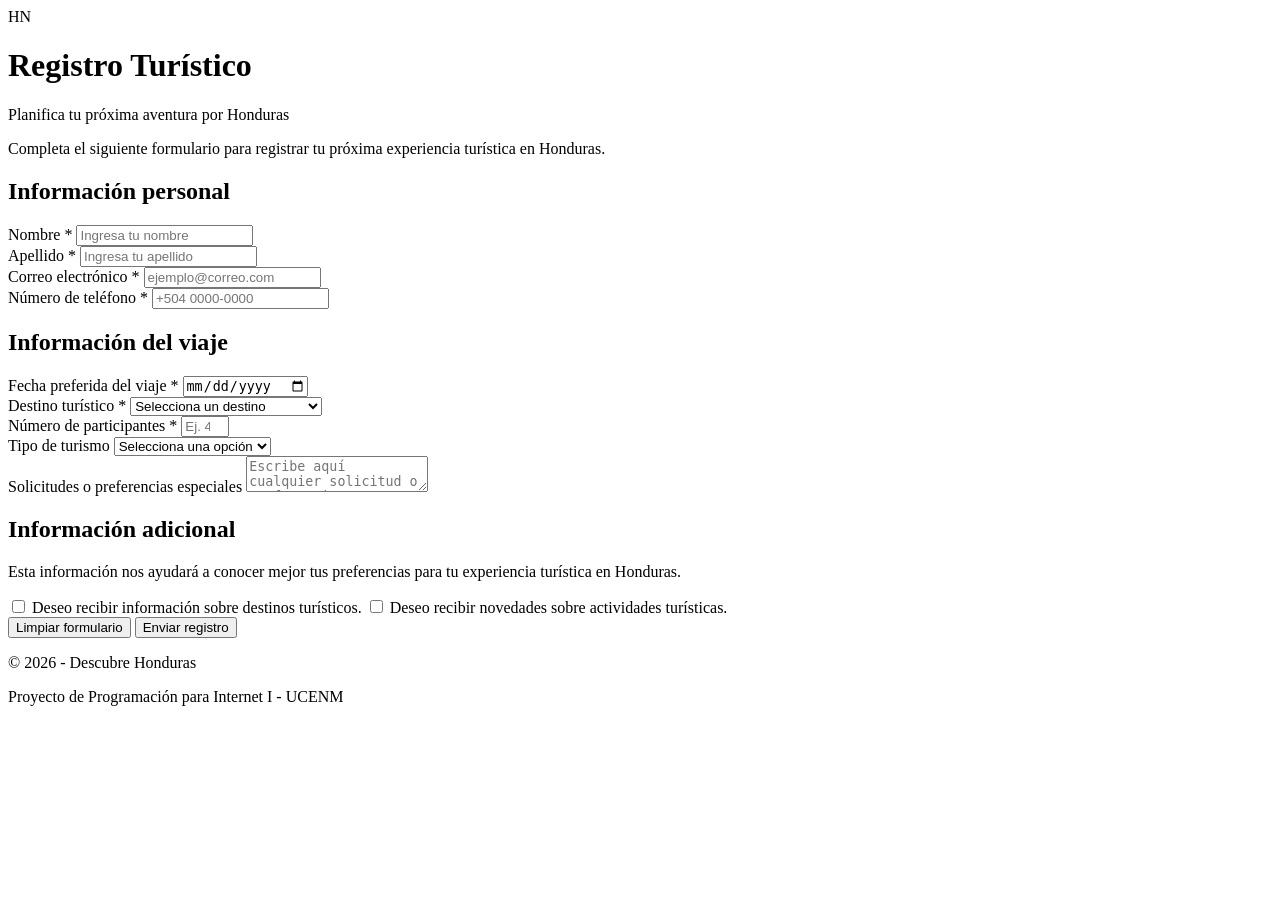
==== Formulario.html @ a1a6e5fe "Add tourist registration form in Formulario.html This commit adds a new HTML form for tourist regist" ====
<!DOCTYPE html>
<html lang="es">

<head>
    <meta charset="UTF-8">
    <meta name="viewport" content="width=device-width, initial-scale=1.0">

    <title>Registro Turístico | Descubre Honduras</title>

    <!-- CSS exclusivo del formulario -->
    <link rel="stylesheet" href="assets/css/formulario.css">
</head>

<body>

    <!-- ==========================================
         ENCABEZADO DEL FORMULARIO
         ========================================== -->

    <header class="form-header">

        <div class="header-overlay">

            <div class="logo">
                HN
            </div>

            <h1>Registro Turístico</h1>

            <p>
                Planifica tu próxima aventura por Honduras
            </p>
            
        </div>

    </header>


    <!-- ==========================================
         CONTENIDO PRINCIPAL
         ========================================== -->

    <main class="form-container">

        <p class="intro">
            Completa el siguiente formulario para registrar
            tu próxima experiencia turística en Honduras.
        </p>


        <!-- ==========================================
             FORMULARIO
             ========================================== -->

        <form action="#" method="post">


            <!-- ======================================
                 INFORMACIÓN PERSONAL
                 ====================================== -->

            <section class="form-section">

                <h2>Información personal</h2>

                <div class="form-grid">

                    <!-- Nombre -->

                    <div class="form-group">

                        <label for="nombre">
                            Nombre <span>*</span>
                        </label>

                        <input
                            type="text"
                            id="nombre"
                            name="nombre"
                            placeholder="Ingresa tu nombre"
                            required
                        >

                    </div>


                    <!-- Apellido -->

                    <div class="form-group">

                        <label for="apellido">
                            Apellido <span>*</span>
                        </label>

                        <input
                            type="text"
                            id="apellido"
                            name="apellido"
                            placeholder="Ingresa tu apellido"
                            required
                        >

                    </div>

                </div>


                <!-- Correo -->

                <div class="form-group">

                    <label for="correo">
                        Correo electrónico <span>*</span>
                    </label>

                    <input
                        type="email"
                        id="correo"
                        name="correo"
                        placeholder="ejemplo@correo.com"
                        required
                    >

                </div>


                <!-- Teléfono -->

                <div class="form-group">

                    <label for="telefono">
                        Número de teléfono <span>*</span>
                    </label>

                    <input
                        type="tel"
                        id="telefono"
                        name="telefono"
                        placeholder="+504 0000-0000"
                        required
                    >

                </div>

            </section>


            <!-- ======================================
                 INFORMACIÓN DEL VIAJE
                 ====================================== -->

            <section class="form-section">

                <h2>Información del viaje</h2>

                <!-- Fecha -->

                <div class="form-group">

                    <label for="fecha">
                        Fecha preferida del viaje <span>*</span>
                    </label>

                    <input
                        type="date"
                        id="fecha"
                        name="fecha"
                        required
                    >

                </div>


                <!-- Destino -->

                <div class="form-group">

                    <label for="destino">
                        Destino turístico <span>*</span>
                    </label>

                    <select
                        id="destino"
                        name="destino"
                        required
                    >

                        <option value="">
                            Selecciona un destino
                        </option>

                        <option value="roatan">
                            Roatán
                        </option>

                        <option value="utila">
                            Utila
                        </option>

                        <option value="copan">
                            Copán Ruinas
                        </option>

                        <option value="lago-yojoa">
                            Lago de Yojoa
                        </option>

                        <option value="la-ceiba">
                            La Ceiba
                        </option>

                        <option value="pico-bonito">
                            Parque Nacional Pico Bonito
                        </option>

                        <option value="otros">
                            Otro destino
                        </option>

                    </select>

                </div>


                <!-- Número de participantes -->

                <div class="form-group">

                    <label for="participantes">
                        Número de participantes <span>*</span>
                    </label>

                    <input
                        type="number"
                        id="participantes"
                        name="participantes"
                        min="1"
                        max="50"
                        placeholder="Ej. 4"
                        required
                    >

                </div>


                <!-- Tipo de turismo -->

                <div class="form-group">

                    <label for="tipo-turismo">
                        Tipo de turismo
                    </label>

                    <select
                        id="tipo-turismo"
                        name="tipo-turismo"
                    >

                        <option value="">
                            Selecciona una opción
                        </option>

                        <option value="playa">
                            Turismo de playa
                        </option>

                        <option value="naturaleza">
                            Turismo de naturaleza
                        </option>

                        <option value="cultural">
                            Turismo cultural
                        </option>

                        <option value="aventura">
                            Turismo de aventura
                        </option>

                        <option value="historico">
                            Turismo histórico
                        </option>

                    </select>

                </div>


                <!-- Solicitudes especiales -->

                <div class="form-group">

                    <label for="solicitudes">
                        Solicitudes o preferencias especiales
                    </label>

                    <textarea
                        id="solicitudes"
                        name="solicitudes"
                        placeholder="Escribe aquí cualquier solicitud o preferencia..."
                    ></textarea>

                </div>

            </section>


            <!-- ======================================
                 INFORMACIÓN ADICIONAL
                 ====================================== -->

            <section class="form-section">

                <h2>Información adicional</h2>

                <p class="help-text">
                    Esta información nos ayudará a conocer
                    mejor tus preferencias para tu experiencia
                    turística en Honduras.
                </p>


                <div class="checkbox-group">

                    <label>
                        <input
                            type="checkbox"
                            name="informacion"
                            value="informacion"
                        >
                        Deseo recibir información sobre destinos turísticos.
                    </label>

                    <label>
                        <input
                            type="checkbox"
                            name="ofertas"
                            value="ofertas"
                        >
                        Deseo recibir novedades sobre actividades turísticas.
                    </label>

                </div>

            </section>


            <!-- ======================================
                 BOTONES
                 ====================================== -->

            <div class="form-buttons">

                <button
                    type="reset"
                    class="btn btn-secondary"
                >
                    Limpiar formulario
                </button>

                <button
                    type="submit"
                    class="btn btn-primary"
                >
                    Enviar registro
                </button>

            </div>

        </form>

    </main>


    <!-- ==========================================
         FOOTER
         ========================================== -->

    <footer>

        <p>
            &copy; 2026 - Descubre Honduras
        </p>

        <p>
            Proyecto de Programación para Internet I - UCENM
        </p>

    </footer>


</body>

</html>
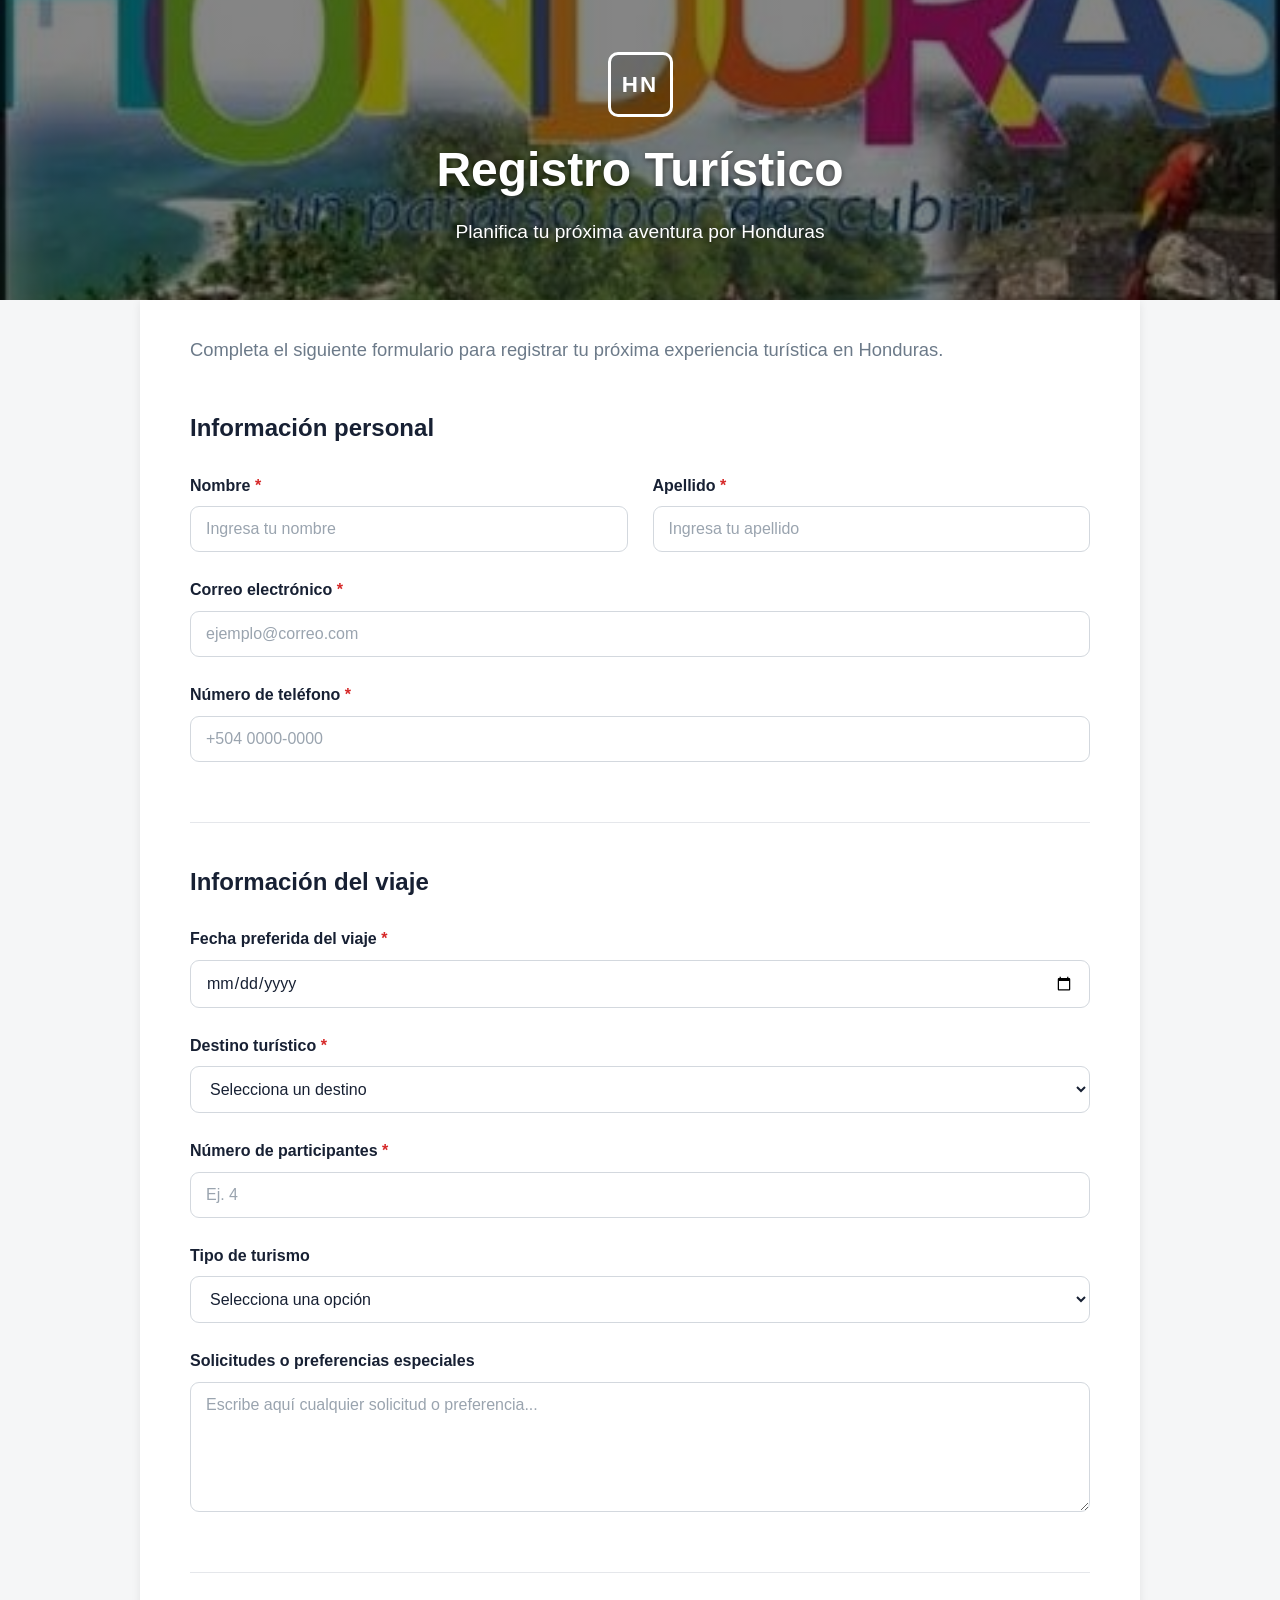
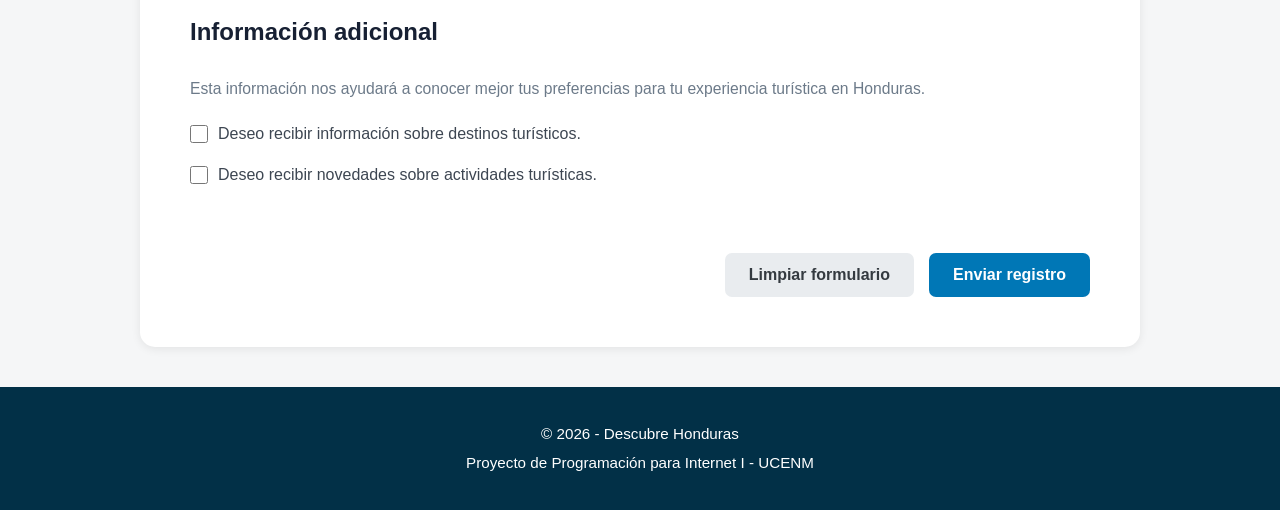
==== commit f461cb96: "Formulario.html Agregado de ventana de exito al enviar formulario" ====
--- a/Formulario.html
+++ b/Formulario.html
@@ -52,7 +52,7 @@
              FORMULARIO
              ========================================== -->
 
-        <form action="#" method="post">
+       <form action="mensaje.html" method="get">
 
 
             <!-- ======================================
--- a/assets/css/formulario.css
+++ b/assets/css/formulario.css
@@ -0,0 +1,622 @@
+/* =========================================================
+   PROYECTO: DESCUBRE HONDURAS
+   PÁGINA: FORMULARIO DE REGISTRO TURÍSTICO
+   Archivo: formulario.css
+   ========================================================= */
+
+
+/* =========================================================
+   1. CONFIGURACIÓN GENERAL
+   ========================================================= */
+
+* {
+    box-sizing: border-box;
+    margin: 0;
+    padding: 0;
+}
+
+html {
+    scroll-behavior: smooth;
+}
+
+body {
+    font-family: Arial, Helvetica, sans-serif;
+    background-color: #f5f6f7;
+    color: #172033;
+    line-height: 1.6;
+}
+
+
+/* =========================================================
+   2. ENCABEZADO
+   ========================================================= */
+
+.form-header {
+    height: 300px;
+
+
+    background-image:
+        linear-gradient(
+            rgba(0, 0, 0, 0.48),
+            rgba(0, 0, 0, 0.48)
+        ),
+        url("../img/turismo honduras titular.jpg");
+
+    background-size: cover;
+    background-position: center;
+
+    display: flex;
+    align-items: center;
+    justify-content: center;
+
+    color: white;
+
+    position: relative;
+}
+
+
+/* =========================================================
+   3. CONTENIDO DEL ENCABEZADO
+   ========================================================= */
+
+.header-overlay {
+    width: 100%;
+    padding: 30px;
+
+    text-align: center;
+}
+
+
+/* =========================================================
+   4. LOGO
+   ========================================================= */
+
+.logo {
+    width: 65px;
+    height: 65px;
+
+    margin: 0 auto 15px;
+
+    display: flex;
+    align-items: center;
+    justify-content: center;
+
+    border: 3px solid white;
+    border-radius: 10px;
+
+    background-color: rgba(0, 0, 0, 0.20);
+
+    color: white;
+
+    font-size: 1.4rem;
+    font-weight: bold;
+
+    letter-spacing: 2px;
+}
+
+
+/* =========================================================
+   5. TÍTULO DEL ENCABEZADO
+   ========================================================= */
+
+.form-header h1 {
+    font-size: 3rem;
+
+    margin-bottom: 8px;
+
+    color: white;
+
+    text-shadow:
+        0 2px 5px rgba(0, 0, 0, 0.5);
+}
+
+.form-header p {
+    font-size: 1.2rem;
+
+    color: white;
+
+    text-shadow:
+        0 1px 4px rgba(0, 0, 0, 0.5);
+}
+
+
+/* =========================================================
+   6. CONTENEDOR PRINCIPAL
+   ========================================================= */
+
+.form-container {
+    width: min(1000px, 92%);
+
+    margin: 0 auto;
+
+    padding: 35px 50px 50px;
+
+    background-color: white;
+
+    border-radius: 0 0 15px 15px;
+
+    box-shadow:
+        0 2px 10px rgba(0, 0, 0, 0.08);
+}
+
+
+/* =========================================================
+   7. TEXTO DE INTRODUCCIÓN
+   ========================================================= */
+
+.intro {
+    margin-bottom: 35px;
+
+    color: #6c7a89;
+
+    font-size: 1.15rem;
+}
+
+
+/* =========================================================
+   8. SECCIONES DEL FORMULARIO
+   ========================================================= */
+
+.form-section {
+    margin-bottom: 30px;
+    padding: 10px 0 35px;
+
+    border-bottom: 1px solid #e5e7eb;
+}
+
+.form-section:last-of-type {
+    border-bottom: none;
+}
+
+
+/* =========================================================
+   9. TÍTULOS DE LAS SECCIONES
+   ========================================================= */
+
+.form-section h2 {
+    margin-bottom: 25px;
+
+    color: #172033;
+
+    font-size: 1.5rem;
+    font-weight: 700;
+}
+
+
+/* =========================================================
+   10. SISTEMA DE DOS COLUMNAS
+   ========================================================= */
+
+.form-grid {
+    display: grid;
+
+    grid-template-columns: 1fr 1fr;
+
+    gap: 25px;
+}
+
+
+/* =========================================================
+   11. GRUPOS DE CAMPOS
+   ========================================================= */
+
+.form-group {
+    display: flex;
+
+    flex-direction: column;
+
+    margin-bottom: 25px;
+}
+
+
+/* =========================================================
+   12. ETIQUETAS
+   ========================================================= */
+
+.form-group label {
+    margin-bottom: 8px;
+
+    color: #172033;
+
+    font-size: 1rem;
+    font-weight: bold;
+}
+
+.form-group label span {
+    color: #d62828;
+}
+
+
+/* =========================================================
+   13. CAMPOS INPUT
+   ========================================================= */
+
+.form-group input,
+.form-group select,
+.form-group textarea {
+    width: 100%;
+
+    padding: 13px 15px;
+
+    border: 1px solid #d3d8de;
+    border-radius: 9px;
+
+    background-color: white;
+
+    color: #172033;
+
+    font-family: Arial, Helvetica, sans-serif;
+    font-size: 1rem;
+
+    transition:
+        border-color 0.2s ease,
+        box-shadow 0.2s ease,
+        background-color 0.2s ease;
+}
+
+
+/* =========================================================
+   14. PLACEHOLDER
+   ========================================================= */
+
+.form-group input::placeholder,
+.form-group textarea::placeholder {
+    color: #9aa4af;
+}
+
+
+/* =========================================================
+   15. EFECTO AL SELECCIONAR UN CAMPO
+   ========================================================= */
+
+.form-group input:focus,
+.form-group select:focus,
+.form-group textarea:focus {
+    outline: none;
+
+    border-color: #0077b6;
+
+    box-shadow:
+        0 0 0 3px rgba(0, 119, 182, 0.12);
+
+    background-color: #fcfeff;
+}
+
+
+/* =========================================================
+   16. SELECT
+   ========================================================= */
+
+.form-group select {
+    cursor: pointer;
+}
+
+
+/* =========================================================
+   17. TEXTAREA
+   ========================================================= */
+
+.form-group textarea {
+    min-height: 130px;
+
+    resize: vertical;
+}
+
+
+/* =========================================================
+   18. TEXTO DE AYUDA
+   ========================================================= */
+
+.help-text {
+    margin-bottom: 20px;
+
+    color: #6c7a89;
+
+    font-size: 0.98rem;
+}
+
+
+/* =========================================================
+   19. CHECKBOXES
+   ========================================================= */
+
+.checkbox-group {
+    display: flex;
+
+    flex-direction: column;
+
+    gap: 15px;
+}
+
+.checkbox-group label {
+    display: flex;
+
+    align-items: center;
+
+    gap: 10px;
+
+    color: #3d4652;
+
+    cursor: pointer;
+}
+
+.checkbox-group input[type="checkbox"] {
+    width: 18px;
+    height: 18px;
+
+    cursor: pointer;
+
+    accent-color: #0077b6;
+}
+
+
+/* =========================================================
+   20. CONTENEDOR DE BOTONES
+   ========================================================= */
+
+.form-buttons {
+    display: flex;
+
+    justify-content: flex-end;
+
+    gap: 15px;
+
+    margin-top: 10px;
+}
+
+
+/* =========================================================
+   21. ESTILO GENERAL DE BOTONES
+   ========================================================= */
+
+.btn {
+    padding: 13px 24px;
+
+    border: none;
+    border-radius: 7px;
+
+    font-family: Arial, Helvetica, sans-serif;
+    font-size: 1rem;
+    font-weight: bold;
+
+    cursor: pointer;
+
+    transition:
+        transform 0.2s ease,
+        background-color 0.2s ease,
+        box-shadow 0.2s ease;
+}
+
+
+/* =========================================================
+   22. BOTÓN ENVIAR
+   ========================================================= */
+
+.btn-primary {
+    background-color: #0077b6;
+
+    color: white;
+}
+
+.btn-primary:hover {
+    background-color: #005f8f;
+
+    transform: translateY(-2px);
+
+    box-shadow:
+        0 4px 10px rgba(0, 119, 182, 0.25);
+}
+
+.btn-primary:active {
+    transform: translateY(0);
+}
+
+
+/* =========================================================
+   23. BOTÓN LIMPIAR
+   ========================================================= */
+
+.btn-secondary {
+    background-color: #e9ecef;
+
+    color: #343a40;
+}
+
+.btn-secondary:hover {
+    background-color: #d8dde2;
+
+    transform: translateY(-2px);
+}
+
+.btn-secondary:active {
+    transform: translateY(0);
+}
+
+
+/* =========================================================
+   24. FOOTER
+   ========================================================= */
+
+footer {
+    margin-top: 40px;
+
+    padding: 30px 20px;
+
+    background-color: #023047;
+
+    color: white;
+
+    text-align: center;
+}
+
+footer p {
+    margin: 5px 0;
+
+    font-size: 0.95rem;
+}
+
+
+/* =========================================================
+   25. ANIMACIÓN SUAVE
+   ========================================================= */
+
+.form-section {
+    animation: aparecer 0.5s ease;
+}
+
+@keyframes aparecer {
+
+    from {
+        opacity: 0;
+        transform: translateY(10px);
+    }
+
+    to {
+        opacity: 1;
+        transform: translateY(0);
+    }
+}
+
+
+/* =========================================================
+   26. TABLETS
+   ========================================================= */
+
+@media (max-width: 800px) {
+
+    .form-header {
+        height: 280px;
+    }
+
+    .form-header h1 {
+        font-size: 2.4rem;
+    }
+
+    .form-container {
+        padding: 30px;
+    }
+
+}
+
+
+/* =========================================================
+   27. CELULARES
+   ========================================================= */
+
+@media (max-width: 600px) {
+
+    /* Encabezado */
+
+    .form-header {
+        height: 250px;
+    }
+
+    .header-overlay {
+        padding: 20px;
+    }
+
+    .logo {
+        width: 55px;
+        height: 55px;
+
+        font-size: 1.2rem;
+    }
+
+    .form-header h1 {
+        font-size: 2rem;
+    }
+
+    .form-header p {
+        font-size: 1rem;
+    }
+
+
+    /* Contenedor */
+
+    .form-container {
+        width: 100%;
+
+        padding: 25px 20px 35px;
+
+        border-radius: 0;
+    }
+
+
+    /* Introducción */
+
+    .intro {
+        font-size: 1rem;
+
+        margin-bottom: 25px;
+    }
+
+
+    /* Una columna */
+
+    .form-grid {
+        grid-template-columns: 1fr;
+
+        gap: 0;
+    }
+
+
+    /* Títulos */
+
+    .form-section h2 {
+        font-size: 1.3rem;
+    }
+
+
+    /* Botones */
+
+    .form-buttons {
+        flex-direction: column;
+
+        gap: 10px;
+    }
+
+    .btn {
+        width: 100%;
+    }
+
+
+    /* Footer */
+
+    footer {
+        padding: 25px 15px;
+    }
+
+    footer p {
+        font-size: 0.85rem;
+    }
+
+}
+
+
+/* =========================================================
+   28. PANTALLAS MUY PEQUEÑAS
+   ========================================================= */
+
+@media (max-width: 400px) {
+
+    .form-header {
+        height: 230px;
+    }
+
+    .form-header h1 {
+        font-size: 1.7rem;
+    }
+
+    .form-header p {
+        font-size: 0.9rem;
+    }
+
+    .form-container {
+        padding: 20px 15px 30px;
+    }
+
+    .form-section {
+        padding-bottom: 25px;
+    }
+
+}
